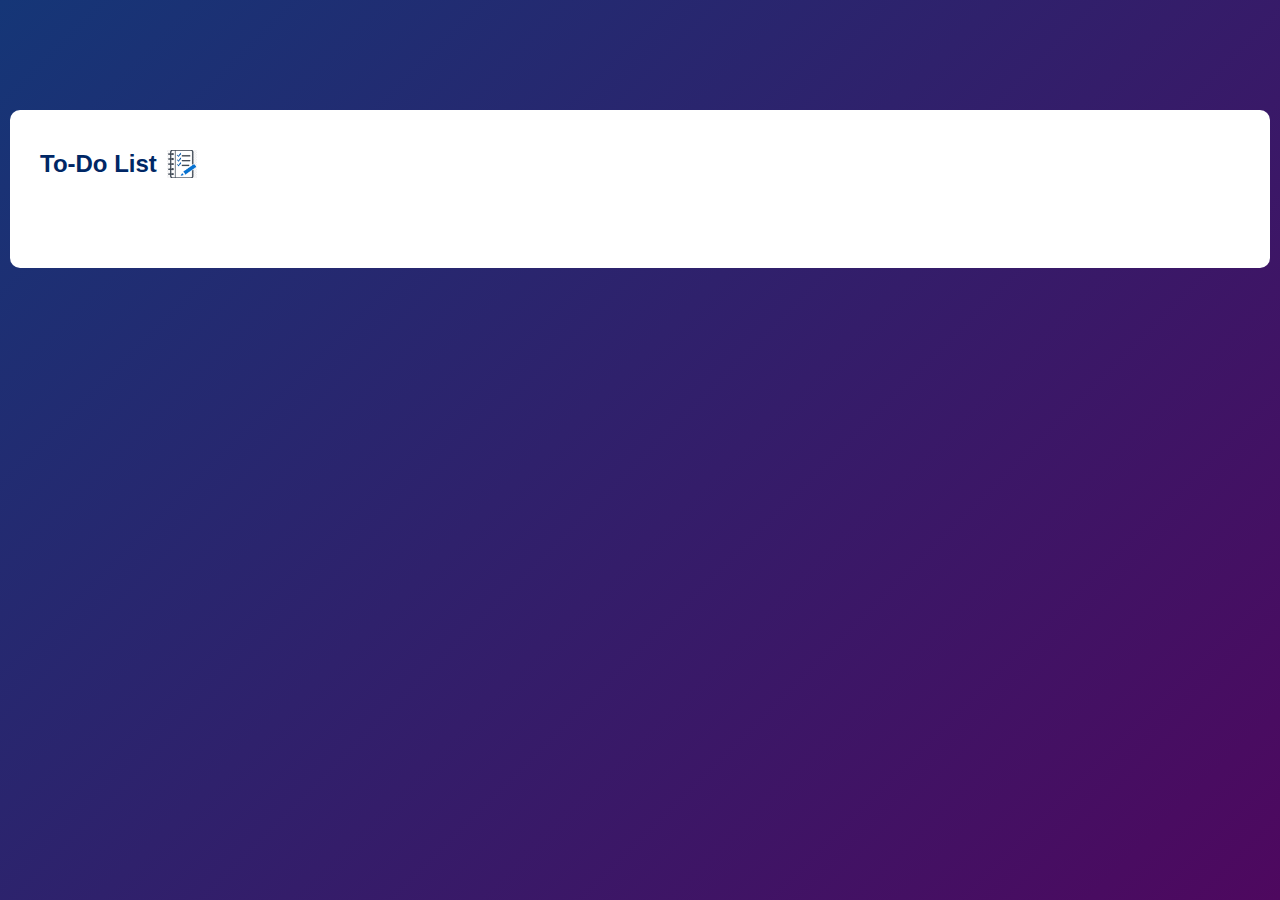
==== todo.html @ ebd4b8a3 "working with help" ====
<!DOCTYPE html>
<html lang="en">
<head>
    <meta charset="UTF-8">
    <meta name="viewport" content="width=device-width, initial-scale=1.0">
    <title>TO-DO Lists</title>
    <link rel="stylesheet" href="todo.css">
</head>
<body>
    <div class="container">
        <div class="todo-app">
            <h2>To-Do List <img src="./img/todo.png" alt=""></h2>
        </div>
    </div>
</body>
</html>
---- todo.css ----
*{
    margin: 0;
    padding: 0;
    box-sizing: border-box;
    font-family: 'Poppins', sans-serif;

}

.container{
    width: 100%;
    min-height: 100vh;
    background: linear-gradient(135deg, #153677 , #4e085f);
    padding: 10px;
}
.todo-app{
    width: 100%;
    min-width: 540px;
    background: white;
    /* display: grid;
    justify-content: center;
    align-items: center; */
    margin: 100px auto 20px;
    padding: 40px 30px 70px;
    border-radius: 10px;
}

.todo-app h2{
    color: #002765;
    display: flex;align-items: center;
    margin-bottom: 20px;


}
.todo-app img{
    width: 30px;
    margin-left: 10px;
}
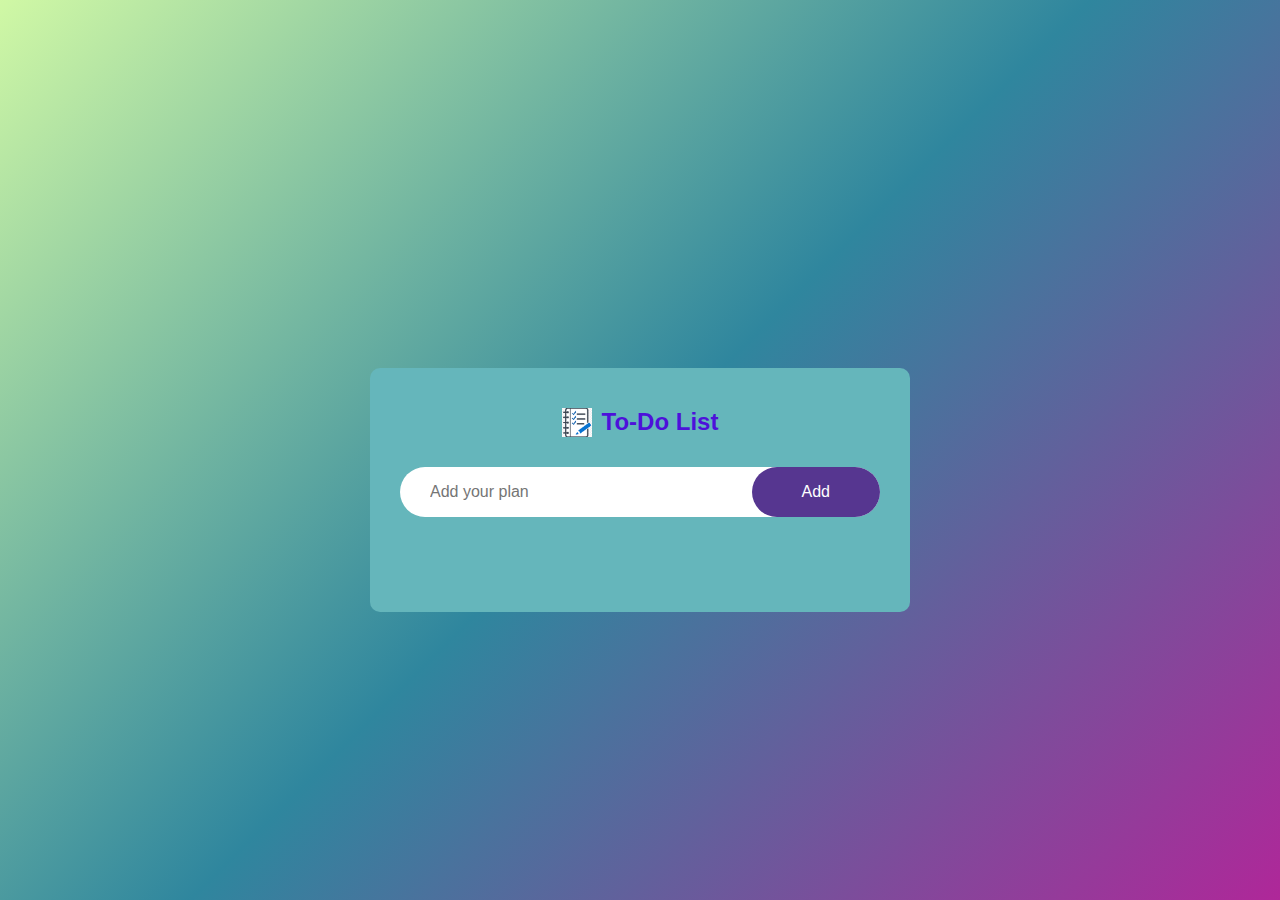
==== commit e71d9429: "structure" ====
--- a/todo.html
+++ b/todo.html
@@ -1,16 +1,25 @@
 <!DOCTYPE html>
 <html lang="en">
-<head>
-    <meta charset="UTF-8">
-    <meta name="viewport" content="width=device-width, initial-scale=1.0">
+  <head>
+    <meta charset="UTF-8" />
+    <meta name="viewport" content="width=device-width, initial-scale=1.0" />
+    <meta http-equiv="refresh" content="50">
     <title>TO-DO Lists</title>
-    <link rel="stylesheet" href="todo.css">
-</head>
-<body>
+    <link rel="stylesheet" href="todo.css" />
+  </head>
+  <body>
     <div class="container">
-        <div class="todo-app">
-            <h2>To-Do List <img src="./img/todo.png" alt=""></h2>
+      <div class="todo-app">
+        <h2><img src="./img/todo.png" alt="" />To-Do List</h2>
+        <div class="row">
+          <input type="text" id="input-box" placeholder="Add your plan" />
+          <button onclick="addTask()">Add</button>
         </div>
+        <ul id="list-container">
+          <!-- <li class="checked">task1</li> -->
+        </ul>
+      </div>
     </div>
-</body>
-</html>+    <script src="todo.js"></script>
+  </body>
+</html>
--- a/todo.css
+++ b/todo.css
@@ -1,37 +1,164 @@
-*{
-    margin: 0;
-    padding: 0;
-    box-sizing: border-box;
-    font-family: 'Poppins', sans-serif;
+* {
+  margin: 0;
+  padding: 0;
+  box-sizing: border-box;
+  font-family: "Poppins", sans-serif;
+}
+
+.container {
+  width: 100%;
+  min-height: 100vh;
+  background: linear-gradient(135deg, #d0f8a5, #2f869e, #af2799);
+  padding: 10px;
+  display: flex;
+  align-items: center;
+}
+.todo-app {
+  width: 100%;
+  max-width: 540px;
+  background: rgb(101, 182, 187);
+  margin: 100px auto 20px;
+  padding: 40px 30px 70px;
+  border-radius: 10px;
+}
+
+.todo-app h2 {
+  color: #4d11da;
+  display: flex;
+  align-items: center;
+  justify-content: center;
+  margin-bottom: 30px;
+}
+.todo-app h2 img {
+  width: 30px;
+  margin-right: 10px;
+}
+.row {
+  display: flex;
+  align-items: center;
+  justify-content: space-between;
+  background: #ffffff;
+  border-radius: 30px;
+  padding-left: 20px;
+  margin-bottom: 25px;
+}
+
+input {
+  flex: 1;
+  border: none;
+  outline: none;
+  background: #ffffff;
+  padding: 10px;
+  font-weight: 14px;
+  font-size: 1rem;
+}
+
+button {
+  border: none;
+  outline: none;
+  padding: 16px 50px;
+  background: #563690;
+  color: #ffffff;
+  font-size: 1rem;
+  cursor: pointer;
+  border-radius: 40px;
+}
+
+ul li {
+  list-style: none;
+  font-size: 17px;
+  padding: 12px 8px 12px 50px;
+  position: relative;
+  user-select: none;
+  cursor: pointer;
+  word-wrap: break-word; /* Ensure long words or URLs break onto the next line */
+  overflow-wrap: break-word; /* Ensures long text wraps properly */
+}
+
+ul li::before {
+  content: "";
+  position: absolute;
+  height: 20px;
+  width: 20px;
+  border-radius: 50%;
+  border: none;
+  background-image: url(/img/unchecked.png);
+  background-size: cover;
+  top: 12px;
+  left: 8px;
+}
+
+ul li.checked {
+  color: #555;
+  text-decoration: line-through;
+}
+
+ul li.checked::before {
+  background-image: url(/img/checked.png);
+}
+
+ul li span {
+  position: absolute;
+  right: 0;
+  top: 5px;
+  height: 40px;
+  width: 40px;
+  font-size: 22px;
+  color: #555;
+  line-height: 40px;
+  text-align: center;
+  border-radius: 50%;
+}
+ul li span:hover {
+  background: #bcb1d1;
+}
+
+@media (max-width: 768px) {
+  .todo-app {
+    padding: 20px;
+  }
+  .row {
+    flex-direction: column;
+    align-items: stretch;
+  }
+  input {
+    font-size: 0.9rem;
+  }
+  button {
+    width: 100%;
+    padding: 12px;
+  }
+}
+@media (max-width: 480px) {
+  .todo-app {
+    padding-left:25px ;
+    max-width: 90%;
+    
+  }
+  .row {
+    display: block;
+    padding: 2px;
+    text-align: center;
+    
+  }
+
+  input {
+   width: fit-content;
+   
+  }
+
+  button {
+    width: 50px;
+    padding: 05px;
+  }
+  ul li {
+    font-size: 15px; /* Slightly smaller font size for better fit */
+    padding: 12px 10px 12px 40px; /* Adjust padding for smaller screens */
+  }
+
+  ul li span {
+    font-size: 20px; /* Adjust delete icon size */
+  }
 
 }
 
-.container{
-    width: 100%;
-    min-height: 100vh;
-    background: linear-gradient(135deg, #153677 , #4e085f);
-    padding: 10px;
-}
-.todo-app{
-    width: 100%;
-    min-width: 540px;
-    background: white;
-    /* display: grid;
-    justify-content: center;
-    align-items: center; */
-    margin: 100px auto 20px;
-    padding: 40px 30px 70px;
-    border-radius: 10px;
-}
-
-.todo-app h2{
-    color: #002765;
-    display: flex;align-items: center;
-    margin-bottom: 20px;
-
-
-}
-.todo-app img{
-    width: 30px;
-    margin-left: 10px;
-}